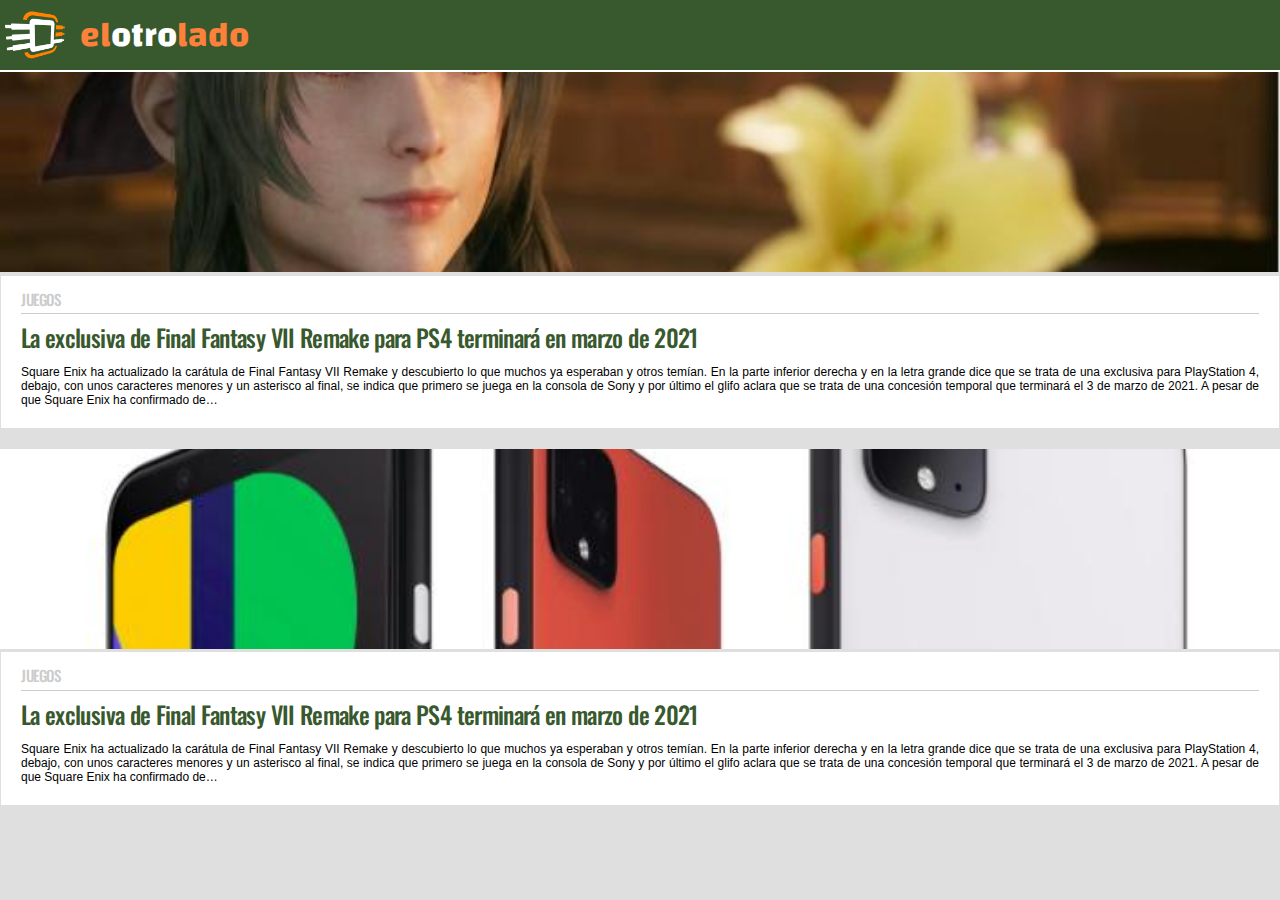
==== elotrolado.html @ 6993b94e "copying web elotrolado.net for mobile" ====
<!DOCTYPE html>
<html lang="en">
<head>
    <meta charset="UTF-8">
    <meta name="viewport" content="width=device-width, initial-scale=1.0">
    <meta http-equiv="X-UA-Compatible" content="ie=edge">
    <link rel="stylesheet" href="styleltrolado.css">
    <link href="https://fonts.googleapis.com/css?family=Changa:400,700|Pragati+Narrow:400,700&display=swap" rel="stylesheet">
    <link href="https://fonts.googleapis.com/css?family=Oswald:400,600,700&display=swap" rel="stylesheet">
    <title>Elotrolado.net</title>
</head>
<body>
    <header>
        <img src="images/elotrolado.net.jpg" alt="elotrolado" width="256" height="256">
        <h1>el<span>otro</span>lado</h1>
    </header>
    <section class="noticias">
        <div class="container"> 
            <img src="images/ffVIIRem.jpg" alt="FF7" width="704" height="299">
            <div class="news"> 
                <h3 class="juegos">JUEGOS</h2>
                <h2 class="titulo-juego">La exclusiva de Final Fantasy VII Remake para PS4 terminará en marzo de 2021</h2>
                <p>Squa­re Enix ha ac­tua­li­za­do la carátula de Fi­nal Fantasy VII Remake y des­cu­bier­to lo que mu­chos ya es­pe­ra­ban y otros temían. En la par­te in­fe­rior de­re­cha y en la le­tra gran­de dice 
                que se tra­ta de una ex­clu­si­va para PlayS­ta­tion 4, de­ba­jo, con unos ca­rac­te­res me­no­res y un as­te­ris­co al fi­nal, se in­di­ca que pri­me­ro se jue­ga en la con­so­la de Sony y por últi­mo el gli­fo 
                acla­ra que se tra­ta de una con­ce­sión tem­po­ral que ter­mi­nará el 3 de mar­zo de 2021. A pe­sar de que Squa­re Enix ha con­fir­ma­do de…
                </p>
            </div>
        </div>
        <div class="container2">
            <img src="images/google.jpg" alt="google" width="704" height="299">
            <div class="news last-news"> 
                <h3 class="juegos">JUEGOS</h2>
                <h2 class="titulo-juego">La exclusiva de Final Fantasy VII Remake para PS4 terminará en marzo de 2021</h2>
                <p>Squa­re Enix ha ac­tua­li­za­do la carátula de Fi­nal Fantasy VII Remake y des­cu­bier­to lo que mu­chos ya es­pe­ra­ban y otros temían. En la par­te in­fe­rior de­re­cha y en la le­tra gran­de dice 
                que se tra­ta de una ex­clu­si­va para PlayS­ta­tion 4, de­ba­jo, con unos ca­rac­te­res me­no­res y un as­te­ris­co al fi­nal, se in­di­ca que pri­me­ro se jue­ga en la con­so­la de Sony y por últi­mo el gli­fo 
                acla­ra que se tra­ta de una con­ce­sión tem­po­ral que ter­mi­nará el 3 de mar­zo de 2021. A pe­sar de que Squa­re Enix ha con­fir­ma­do de…
                </p>
            </div>
        </div>
    </section>
    
</body>
</html>
---- styleltrolado.css ----
* {
    margin: 0;
    padding: 0;
    line-height: 1.15
}

body {
    font-family: 'Oswald', sans-serif;
    font-weight: 400;
    background-color: #DFDFDF;
}

header {
    display: flex;
    width: 100%;
    background-color: #38592E;
    border-bottom: 2px solid white;
}

h1 {
      color: #FD813A;
      padding: 15px 0px 15px 10px;
      font-family: 'Changa', sans-serif;
      font-weight: 700;
      font-size: 35px;
}

h1 span {
    color: white;
}

header img {
    width: 70px;
    height: auto; 
    position: relative;   
}

.noticias img {
  width: 100%;
  height: 200px;
  object-fit: cover;
     
}

section {
    display: flex;
    flex-direction: column;
}

div {
    
    
}

.juegos {
    color: rgb(204, 204, 204);
    font-weight: 500;
    margin: 10px 0px;
    border-bottom: 1px solid rgb(204, 204, 204) ;
    letter-spacing: -0.05ch;
    word-spacing: -0.25ch;
    padding-bottom: 5px;
    font-size: 15px;
    
}

.titulo-juego {
    color: #38592E;
    letter-spacing: -0.05ch;
    font-weight: 500;
    padding-right: 50px;
}

section p {
    font-family: Arial, Helvetica, sans-serif;
    font-size: 12px;
    margin-top: 15px;
    text-align: justify;
}

.news {
    background-color: white;
    border: 1px solid #DFDFDF;
    margin-bottom: 20px;
    padding: 5px 20px 20px 20px;
}

.last-news {
    margin-bottom: 0;
}

@media screen and (min-width: 638px) {
    section {
        display: flex;
        flex-direction: row;
        flex-wrap: wrap;
    }
}
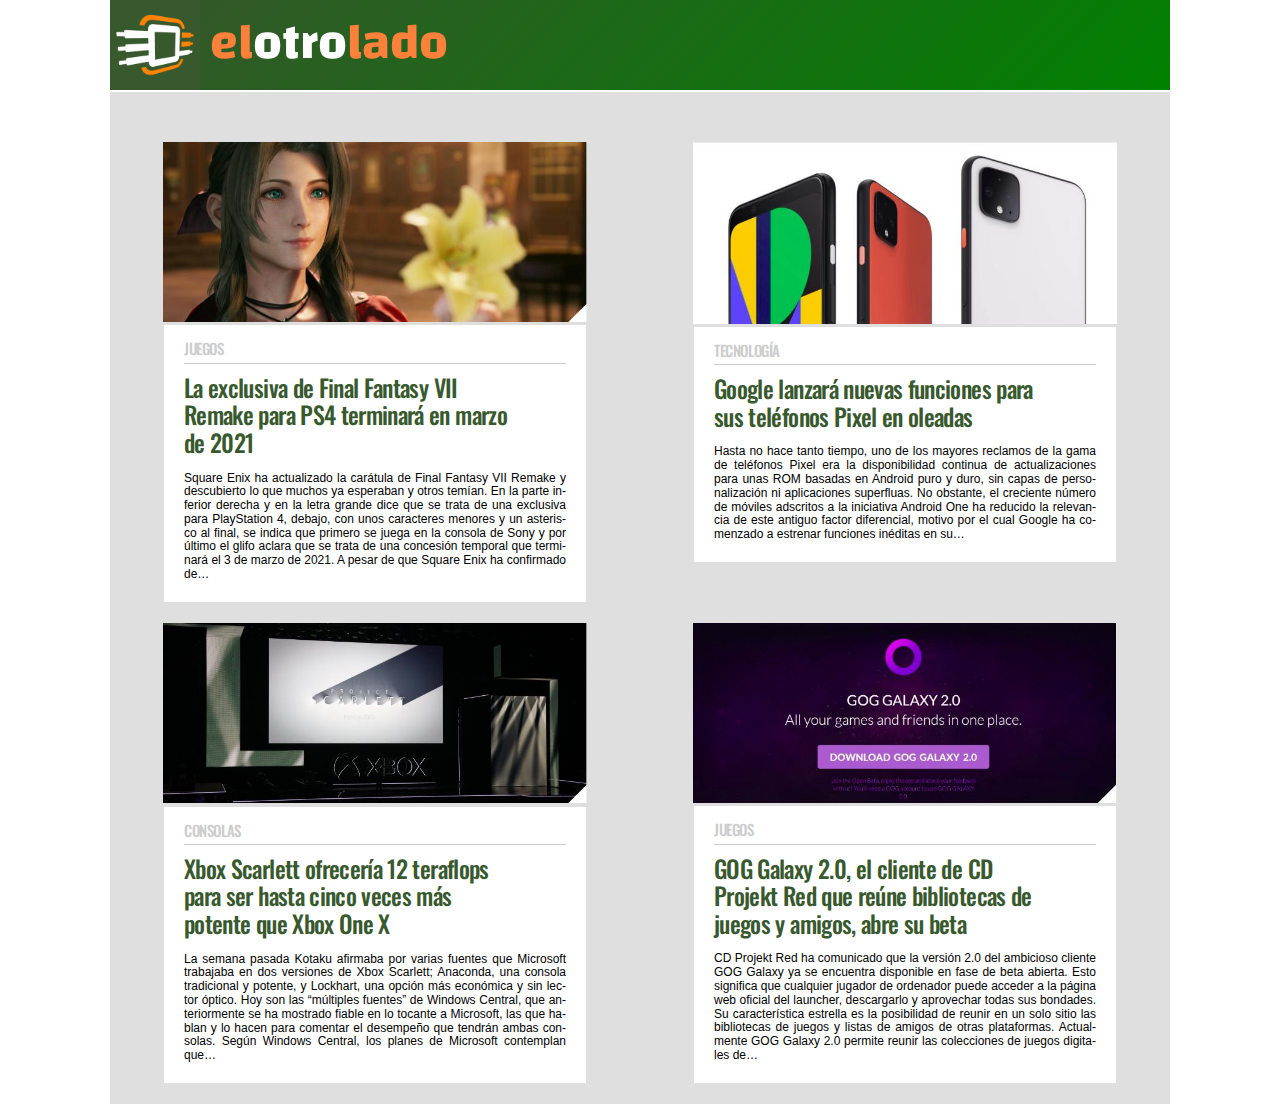
==== commit 7faeb7e0: "Doing desktop version" ====
--- a/elotrolado.html
+++ b/elotrolado.html
@@ -20,23 +20,46 @@
             <div class="news"> 
                 <h3 class="juegos">JUEGOS</h2>
                 <h2 class="titulo-juego">La exclusiva de Final Fantasy VII Remake para PS4 terminará en marzo de 2021</h2>
-                <p>Squa­re Enix ha ac­tua­li­za­do la carátula de Fi­nal Fantasy VII Remake y des­cu­bier­to lo que mu­chos ya es­pe­ra­ban y otros temían. En la par­te in­fe­rior de­re­cha y en la le­tra gran­de dice 
-                que se tra­ta de una ex­clu­si­va para PlayS­ta­tion 4, de­ba­jo, con unos ca­rac­te­res me­no­res y un as­te­ris­co al fi­nal, se in­di­ca que pri­me­ro se jue­ga en la con­so­la de Sony y por últi­mo el gli­fo 
-                acla­ra que se tra­ta de una con­ce­sión tem­po­ral que ter­mi­nará el 3 de mar­zo de 2021. A pe­sar de que Squa­re Enix ha con­fir­ma­do de…
+                    <p>Squa­re Enix ha ac­tua­li­za­do la carátula de Fi­nal Fantasy VII Remake y des­cu­bier­to lo que mu­chos ya es­pe­ra­ban y otros temían. En la par­te in­fe­rior de­re­cha y en la le­tra gran­de dice 
+                    que se tra­ta de una ex­clu­si­va para PlayS­ta­tion 4, de­ba­jo, con unos ca­rac­te­res me­no­res y un as­te­ris­co al fi­nal, se in­di­ca que pri­me­ro se jue­ga en la con­so­la de Sony y por últi­mo el gli­fo 
+                    acla­ra que se tra­ta de una con­ce­sión tem­po­ral que ter­mi­nará el 3 de mar­zo de 2021. A pe­sar de que Squa­re Enix ha con­fir­ma­do de…
                 </p>
             </div>
         </div>
-        <div class="container2">
+        
+        <div class="container"> 
             <img src="images/google.jpg" alt="google" width="704" height="299">
-            <div class="news last-news"> 
-                <h3 class="juegos">JUEGOS</h2>
-                <h2 class="titulo-juego">La exclusiva de Final Fantasy VII Remake para PS4 terminará en marzo de 2021</h2>
-                <p>Squa­re Enix ha ac­tua­li­za­do la carátula de Fi­nal Fantasy VII Remake y des­cu­bier­to lo que mu­chos ya es­pe­ra­ban y otros temían. En la par­te in­fe­rior de­re­cha y en la le­tra gran­de dice 
-                que se tra­ta de una ex­clu­si­va para PlayS­ta­tion 4, de­ba­jo, con unos ca­rac­te­res me­no­res y un as­te­ris­co al fi­nal, se in­di­ca que pri­me­ro se jue­ga en la con­so­la de Sony y por últi­mo el gli­fo 
-                acla­ra que se tra­ta de una con­ce­sión tem­po­ral que ter­mi­nará el 3 de mar­zo de 2021. A pe­sar de que Squa­re Enix ha con­fir­ma­do de…
+            <div class="news"> 
+                <h3 class="juegos">TECNOLOGÍA</h2>
+                <h2 class="titulo-juego">Google lanzará nuevas funciones para sus teléfonos Pixel en oleadas</h2>
+                <p>Has­ta no hace tan­to tiem­po, uno de los ma­yo­res re­cla­mos de la gama de teléfonos Pixel era la dis­po­ni­bi­li­dad con­ti­nua de ac­tua­li­za­cio­nes para unas ROM ba­sa­das en An­droid puro y duro, sin ca­pas de per­so­na­li­za­ción ni apli­ca­cio­nes su­per­fluas. No obs­tan­te, el creciente número de móviles ads­cri­tos a la ini­cia­ti­va An­droid One ha re­du­ci­do la re­le­van­cia de este an­ti­guo fac­tor di­fe­ren­cial, mo­ti­vo por el cual Goo­gle ha co­men­za­do a es­tre­nar fun­cio­nes inédi­tas en su…
                 </p>
             </div>
         </div>
+
+        <div class="container"> 
+            <img src="images/scarlett.jpg" alt="xbox-scarlett" width="704" height="299">
+            <div class="news"> 
+                <h3 class="juegos">CONSOLAS</h2>
+                <h2 class="titulo-juego">Xbox Scarlett ofrecería 12 teraflops para ser hasta cinco veces más potente que Xbox One X</h2>
+                <p>La se­ma­na pa­sa­da Ko­ta­ku afir­ma­ba por va­rias fuen­tes que Mi­cro­soft tra­ba­ja­ba en dos versiones de Xbox Scarlett; Ana­con­da, una con­so­la tra­di­cio­nal y po­ten­te, y Lo­ckhart, una opción más económica y sin lec­tor ópti­co. Hoy son las “múlti­ples fuen­tes” de Windows Central, que an­te­rior­men­te se ha mos­tra­do fia­ble en lo to­can­te a Mi­cro­soft, las que ha­blan y lo ha­cen para co­men­tar el de­sem­peño que tendrán am­bas con­so­las. Según Win­dows Cen­tral, los pla­nes de Mi­cro­soft con­tem­plan que…
+                </p>
+            </div>
+        </div>
+    
+
+    <div class="container"> 
+        <img src="images/GOG.jpg" alt="GOG" width="704" height="299">
+        <div class="news last-news"> 
+            <h3 class="juegos">JUEGOS</h2>
+            <h2 class="titulo-juego">GOG Galaxy 2.0, el cliente de CD Projekt Red que reúne bibliotecas de juegos y amigos, abre su beta</h2>
+            <p>
+                    CD Pro­jekt Red ha co­mu­ni­ca­do que la ver­sión 2.0 del am­bi­cio­so clien­te GOG Ga­laxy ya se en­cuen­tra dis­po­ni­ble en fase de beta abier­ta. Esto sig­ni­fi­ca que cual­quier ju­ga­dor de or­de­na­dor pue­de ac­ce­der a la página web oficial del launcher, des­car­gar­lo y apro­ve­char to­das sus bon­da­des. Su ca­rac­terísti­ca es­tre­lla es la po­si­bi­li­dad de reu­nir en un solo si­tio las bi­blio­te­cas de jue­gos y lis­tas de ami­gos de otras pla­ta­for­mas. Ac­tual­men­te GOG Ga­laxy 2.0 per­mi­te reu­nir las co­lec­cio­nes de jue­gos di­gi­ta­les de…
+            </p>
+        </div>
+    </div>
+
+
     </section>
     
 </body>
--- a/styleltrolado.css
+++ b/styleltrolado.css
@@ -13,7 +13,7 @@
 header {
     display: flex;
     width: 100%;
-    background-color: #38592E;
+    background: linear-gradient(-45deg, green, #36552C);
     border-bottom: 2px solid white;
 }
 
@@ -32,7 +32,7 @@
 header img {
     width: 70px;
     height: auto; 
-    position: relative;   
+    /* position: relative;    */
 }
 
 .noticias img {
@@ -45,11 +45,6 @@
 section {
     display: flex;
     flex-direction: column;
-}
-
-div {
-    
-    
 }
 
 .juegos {
@@ -89,10 +84,38 @@
     margin-bottom: 0;
 }
 
-@media screen and (min-width: 638px) {
+@media screen and (min-width: 800px) {
+    body {
+        margin: 0 110px;
+        background-color: white;
+    }
+
+    header img {
+        width: 90px;
+        height: auto;
+    }
+
+    h1 {
+        font-size: 50px;
+    }
+ 
     section {
         display: flex;
         flex-direction: row;
         flex-wrap: wrap;
+        justify-content: space-around;
+        padding-top: 50px;
+        background-color: #DFDFDF;
+    }
+
+    .container {
+        flex-basis: 40%;
+        
+    }
+
+    .noticias img {
+        width: 100%;
+        height: auto;
+        
     }
 }